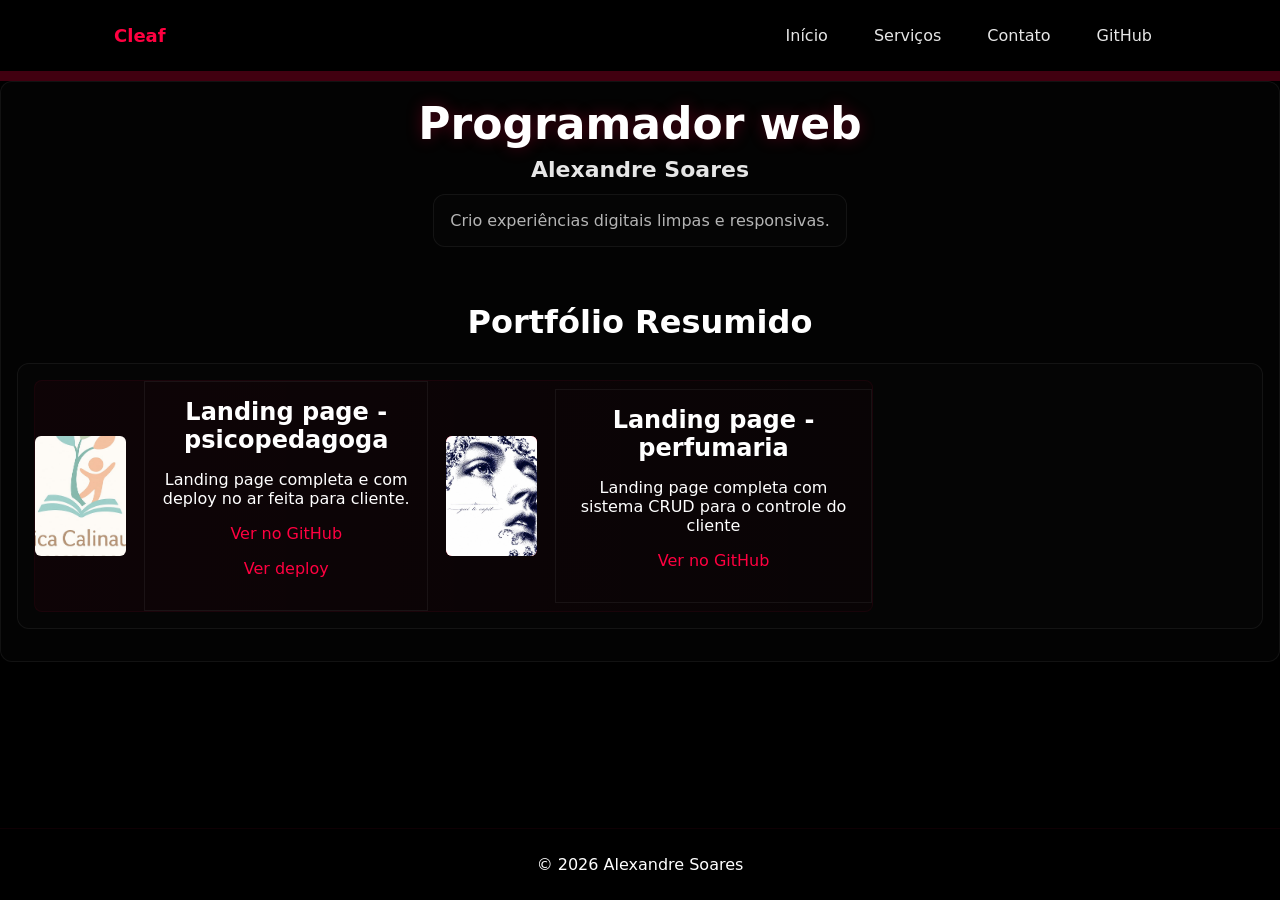
==== index.html @ 07bd18ca "adição do projeto da perfumaria fidelius na lista do portfolio" ====
<!doctype html>
<html lang="pt-BR">
<head>
  <meta charset="utf-8">
  <meta name="viewport" content="width=device-width, initial-scale=1">
  <title>Início — Alexandre Soares</title>
  <link rel="stylesheet" href="css/styles.css">
  <script>

    if (window.innerWidth < 640) {

        window.location.href = "menuMobile.html";

    }

  </script>
</head>
<body>
  <header class="site-header">
    <nav class="nav">
      <a href="https://github.com/cl3af" class="logo">Cleaf</a>
      <ul class="nav-list">
        <li><a href="index.html">Início</a></li>
        <li><a href="services.html">Serviços</a></li>
        <li><a href="contact.html">Contato</a></li>
        <li><a href="https://github.com/cl3af">GitHub</a></li>
      </ul>
    </nav>
  </header>

  <center>
  <main class="hero">
    <h1 class="hero-title">Programador web</h1>
    <h2 class="hero-sub">Alexandre Soares</h2>
    <p class="hero-lead">Crio experiências digitais limpas e responsivas.</p>
    <br>
    <h1>Portfólio Resumido</h1>
    <section class="projects">
      <article class="project">
        <div class="thumb"><img src="img/logo-projeto1.jpg"></div>
        <div class="project-content">
          <h2>Landing page - psicopedagoga</h2>
          <p>Landing page completa e com deploy no ar feita para cliente.</p>
          <p><a href="https://github.com/cl3af/JessicaMartins">Ver no GitHub</a></p>
          <p><a href="https://jessicamartins.netlify.app">Ver deploy</a></p>
        </div>

        <div class="thumb"><img src="img/logo-projeto2.jpg"></div>
        <div class="project-content">
          <h2>Landing page - perfumaria</h2>
          <p>Landing page completa com sistema CRUD para o controle do cliente</p>
          <p><a href="https://github.com/cl3af/perfumaria-Fidelius">Ver no GitHub</a></p>
        </div>
      </article>

    </section>

    
  </main>
  </center>
    <footer class="site-footer">
        <p>© <span id="year"></span> Alexandre Soares</p> 
    </footer>

  <script>
    document.getElementById('year').textContent = new Date().getFullYear();
  </script>
</body>
</html>
---- css/styles.css ----
:root{
  --bg:#000000;
  --neon:#ff0040;
  --text:#ffffff;
}
*{box-sizing:border-box}
html,body{height:100%}
body{
  margin:0;
  font-family:Inter,system-ui,-apple-system,Segoe UI,Roboto,"Helvetica Neue",Arial;
  background:var(--bg);
  color:var(--text);
  -webkit-font-smoothing:antialiased;
  -moz-osx-font-smoothing:grayscale;
}
a{color:var(--neon);text-decoration:none}
a:hover{text-decoration:underline}
.site-header{border-bottom:1px solid rgba(255, 0, 64, 0.253); border-width: 10px;}
.nav{display:flex;align-items:center;justify-content:space-between;padding:18px 24px;max-width:1100px;margin:0 auto}
.logo{font-weight:700;color:var(--neon);font-size:18px}
.nav-list{list-style:none;margin:0;padding:0;display:flex;gap:18px}
.nav-list a{color:var(--text);opacity:0.9}
.container{max-width:1100px;margin:48px auto;padding:0 20px}
.hero{min-height:60vh;display:flex;flex-direction:column;justify-content:center;align-items:center;text-align:center;padding:24px; flex:1; max-width: 1500px;} 
.hero-title{font-size:44px;margin:0;color:var(--text);text-shadow:0 0 16px rgba(255,0,64,0.28)}
.hero-sub{font-size:22px;margin:8px 0 0;color:rgba(255,255,255,0.9)}
.hero-lead{margin-top:12px;color:rgba(255,255,255,0.7)}
.site-footer{text-align:center;padding:24px 0;border-top:1px solid rgba(255,0,64,0.06);margin-top:48px; position: fixed;bottom: 0;left: 0;width: 100%;display:flex;justify-content: center;align-items: center;padding: 10px;} 
.projects{display:grid;grid-template-columns:1fr;gap:20px;justify-items:center}
.project{display:flex;gap:18px;align-items:center;padding:16px;border-radius:8px;max-width:900px;width:100%;margin:0;background:linear-gradient(90deg, rgba(255,0,64,0.04), rgba(255,0,64,0.02));border:1px solid rgba(255,0,64,0.06)}
.thumb{width:140px;height:100px;background:linear-gradient(135deg,var(--neon),#ff6b6b);display:flex;align-items:center;justify-content:center;border-radius:6px;font-weight:700;color:#000;overflow:hidden}
.thumb img{width:100%;height:165%;object-fit:cover;}
.project-content h2{margin:0 0 6px}
.services-list{list-style:none;padding:0;margin:0;display:grid;gap:12px}
.services-list li{padding:16px;border-radius:8px;background:rgba(255,0,64,0.02);border:1px solid rgba(255,0,64,0.05)}
.contact-list{list-style:none;padding:0;display:flex;flex-direction:column;gap:12px;margin:0}
.contact-list li{display:flex;align-items:center;gap:12px;padding:0}
.Whatsapp, .Gmail{width:50px;height:50px;margin-right:12px}
@media(min-width:800px){.projects{grid-template-columns:1fr 1fr}.thumb{width:180px;height:120px}}

main, .container, section, article, .project-content, .github-info, .services-list li, .hero, .hero-lead, .container > h1, .container > p {
  border: 1px solid rgba(255,255,255,0.06);
  border-radius: 12px;
  padding: 16px;
  background: rgba(255,255,255,0.01);
  margin-bottom: 16px;
}

.project{padding:0;background:linear-gradient(90deg, rgba(255,0,64,0.04), rgba(255,0,64,0.02));}
.project .project-content{padding:16px;background:transparent;border-radius:0;margin:0}

.nav-list a{
  display:inline-block;
  padding:8px 14px;
  border-radius:999px;
  background:transparent;
  transition:transform .18s ease, background .18s ease, box-shadow .18s ease;
}
.nav-list a:hover{
  transform:translateY(-3px);
  background:rgba(255, 0, 64, 0.24);
  box-shadow:0 8px 20px rgba(255,0,64,0.06);
}

@media (max-width:640px){
  .nav{padding:12px; align-items: center; justify-content:center}
  .nav-list{gap:8px;flex-wrap:wrap}
  .nav a{
    display:inline-block;
    padding:8px 14px;
    border-radius:999px;
    background:rgba(255, 0, 64, 0.24);
    box-shadow:0 8px 20px rgba(255,0,64,0.06);
  }

  .hero {
    padding:12px; 
    min-height:40vh;
  }
  .container a {
    display: inline-block;
    min-width: 150px;

    padding: 10px 14px;
    border-radius: 999px;
    background: rgba(255, 0, 64, 0.24);
    box-shadow: 0 8px 20px rgba(255,0,64,0.06);

    text-align: center;
}
  .site-header{border-bottom:1px solid rgba(255, 0, 64, 0.253); border-width: 10px; justify-content:center; align-items:center;} 
  .site-footer{position: fixed;bottom: 0;left: 0;width: 100%;display:flex;justify-content: center;align-items: center;padding: 10px;}
  main, .container, section, article, .project-content, .github-info, .services-list li {
    padding:12px;
    border-radius:10px;
  }
}

@view-transition{
  navigation: auto
}

@keyframes saindo{
  to{
    transform:translatex(-100%); 
  }
}

@keyframes entrando{
  from{
    transform:translatex(100%);
  }
}

::view-transition-group(root){
  animation-duration: 1s; 
}

::view-transition-old(root){
  animation-name: saindo;
}

::view-transition-new(root){
  animation-name: entrando;
}
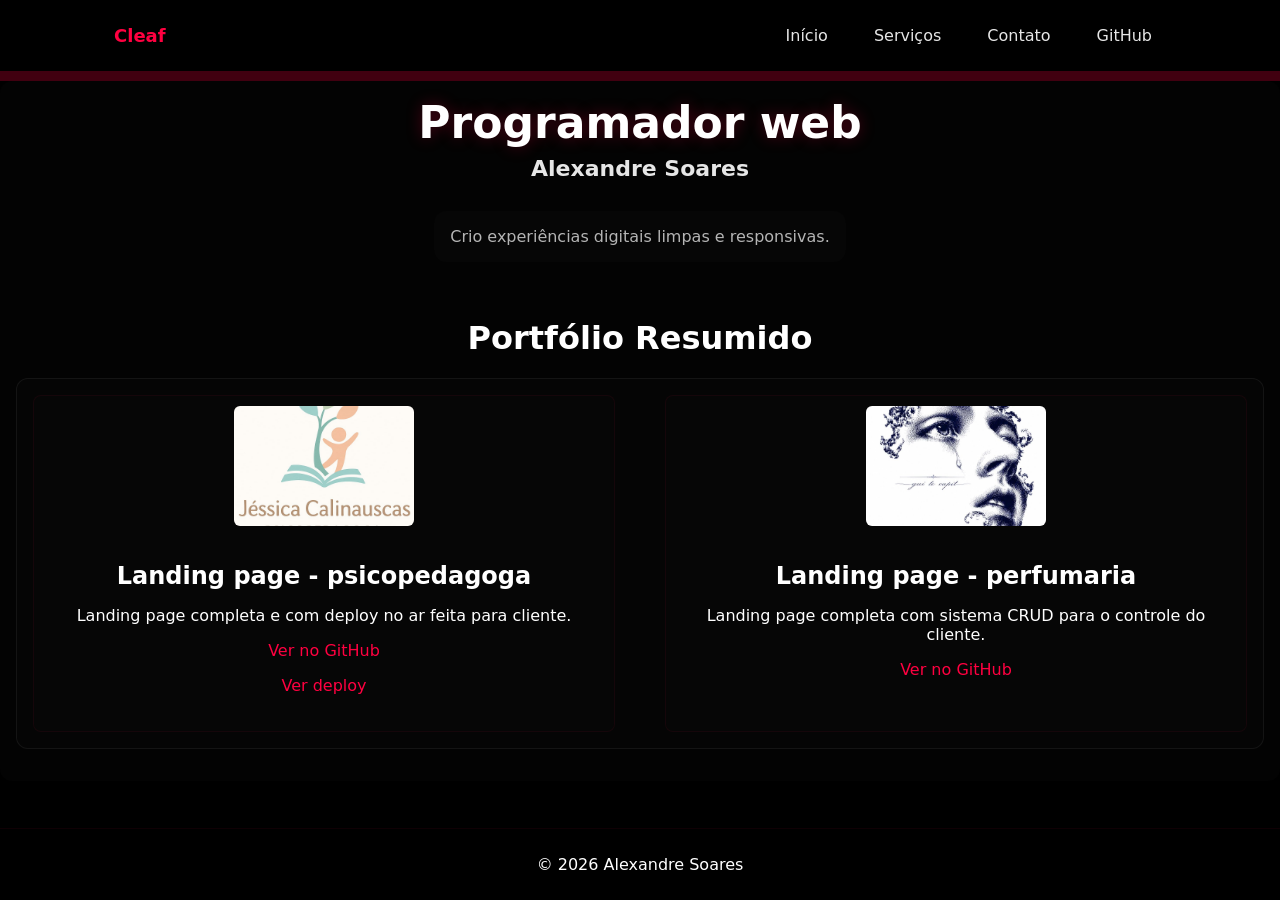
==== commit 26d2991d: "Reestruturação do estilo através do CSS" ====
--- a/index.html
+++ b/index.html
@@ -44,14 +44,18 @@
           <p><a href="https://github.com/cl3af/JessicaMartins">Ver no GitHub</a></p>
           <p><a href="https://jessicamartins.netlify.app">Ver deploy</a></p>
         </div>
+      </article>
 
-        <div class="thumb"><img src="img/logo-projeto2.jpg"></div>
-        <div class="project-content">
-          <h2>Landing page - perfumaria</h2>
-          <p>Landing page completa com sistema CRUD para o controle do cliente</p>
-          <p><a href="https://github.com/cl3af/perfumaria-Fidelius">Ver no GitHub</a></p>
-        </div>
-      </article>
+      <article class="project">
+    <div class="thumb">
+      <img src="img/logo-projeto2.jpg" alt="Logo do projeto - Perfumaria">
+    </div>
+    <div class="project-content">
+      <h2>Landing page - perfumaria</h2>
+      <p>Landing page completa com sistema CRUD para o controle do cliente.</p>
+      <p><a href="https://github.com/cl3af/perfumaria-Fidelius">Ver no GitHub</a></p>
+    </div>
+  </article>
 
     </section>
 
--- a/css/styles.css
+++ b/css/styles.css
@@ -1,125 +1,391 @@
-:root{
-  --bg:#000000;
-  --neon:#ff0040;
-  --text:#ffffff;
-}
-*{box-sizing:border-box}
-html,body{height:100%}
-body{
-  margin:0;
-  font-family:Inter,system-ui,-apple-system,Segoe UI,Roboto,"Helvetica Neue",Arial;
-  background:var(--bg);
-  color:var(--text);
-  -webkit-font-smoothing:antialiased;
-  -moz-osx-font-smoothing:grayscale;
-}
-a{color:var(--neon);text-decoration:none}
-a:hover{text-decoration:underline}
-.site-header{border-bottom:1px solid rgba(255, 0, 64, 0.253); border-width: 10px;}
-.nav{display:flex;align-items:center;justify-content:space-between;padding:18px 24px;max-width:1100px;margin:0 auto}
-.logo{font-weight:700;color:var(--neon);font-size:18px}
-.nav-list{list-style:none;margin:0;padding:0;display:flex;gap:18px}
-.nav-list a{color:var(--text);opacity:0.9}
-.container{max-width:1100px;margin:48px auto;padding:0 20px}
-.hero{min-height:60vh;display:flex;flex-direction:column;justify-content:center;align-items:center;text-align:center;padding:24px; flex:1; max-width: 1500px;} 
-.hero-title{font-size:44px;margin:0;color:var(--text);text-shadow:0 0 16px rgba(255,0,64,0.28)}
-.hero-sub{font-size:22px;margin:8px 0 0;color:rgba(255,255,255,0.9)}
-.hero-lead{margin-top:12px;color:rgba(255,255,255,0.7)}
-.site-footer{text-align:center;padding:24px 0;border-top:1px solid rgba(255,0,64,0.06);margin-top:48px; position: fixed;bottom: 0;left: 0;width: 100%;display:flex;justify-content: center;align-items: center;padding: 10px;} 
-.projects{display:grid;grid-template-columns:1fr;gap:20px;justify-items:center}
-.project{display:flex;gap:18px;align-items:center;padding:16px;border-radius:8px;max-width:900px;width:100%;margin:0;background:linear-gradient(90deg, rgba(255,0,64,0.04), rgba(255,0,64,0.02));border:1px solid rgba(255,0,64,0.06)}
-.thumb{width:140px;height:100px;background:linear-gradient(135deg,var(--neon),#ff6b6b);display:flex;align-items:center;justify-content:center;border-radius:6px;font-weight:700;color:#000;overflow:hidden}
-.thumb img{width:100%;height:165%;object-fit:cover;}
-.project-content h2{margin:0 0 6px}
-.services-list{list-style:none;padding:0;margin:0;display:grid;gap:12px}
-.services-list li{padding:16px;border-radius:8px;background:rgba(255,0,64,0.02);border:1px solid rgba(255,0,64,0.05)}
-.contact-list{list-style:none;padding:0;display:flex;flex-direction:column;gap:12px;margin:0}
-.contact-list li{display:flex;align-items:center;gap:12px;padding:0}
-.Whatsapp, .Gmail{width:50px;height:50px;margin-right:12px}
-@media(min-width:800px){.projects{grid-template-columns:1fr 1fr}.thumb{width:180px;height:120px}}
-
-main, .container, section, article, .project-content, .github-info, .services-list li, .hero, .hero-lead, .container > h1, .container > p {
-  border: 1px solid rgba(255,255,255,0.06);
+:root {
+  --bg: #000000;
+  --neon: #ff0040;
+  --text: #ffffff;
+}
+
+/*RESET*/
+
+* {
+  box-sizing: border-box;
+}
+
+html,
+body {
+  height: 100%;
+}
+
+body {
+  margin: 0;
+  font-family: Inter, system-ui, -apple-system, Segoe UI, Roboto, "Helvetica Neue", Arial;
+  background: var(--bg);
+  color: var(--text);
+  -webkit-font-smoothing: antialiased;
+  -moz-osx-font-smoothing: grayscale;
+}
+
+/*LINKS */
+
+a {
+  color: var(--neon);
+  text-decoration: none;
+}
+
+a:hover {
+  text-decoration: underline;
+}
+
+/* HEADER / NAVEGAÇÃO */
+
+.site-header {
+  border-bottom: 10px solid rgba(255, 0, 64, 0.253);
+}
+
+.nav {
+  display: flex;
+  justify-content: space-between;
+  align-items: center;
+
+  max-width: 1100px;
+  margin: 0 auto;
+  padding: 18px 24px;
+}
+
+.logo {
+  font-size: 18px;
+  font-weight: 700;
+  color: var(--neon);
+}
+
+.nav-list {
+  display: flex;
+  gap: 18px;
+
+  list-style: none;
+  margin: 0;
+  padding: 0;
+}
+
+.nav-list a {
+  display: inline-block;
+  padding: 8px 14px;
+
+  color: var(--text);
+  opacity: .9;
+
+  border-radius: 999px;
+  transition: .18s ease;
+}
+
+.nav-list a:hover {
+  transform: translateY(-3px);
+  background: rgba(255, 0, 64, .24);
+  box-shadow: 0 8px 20px rgba(255, 0, 64, .06);
+}
+
+/*HERO */
+
+.hero {
+  display: flex;
+  flex-direction: column;
+  justify-content: center;
+  align-items: center;
+
+  min-height: 60vh;
+  max-width: 1500px;
+  padding: 24px;
+
+  text-align: center;
+  flex: 1;
+}
+
+.hero-title {
+  margin: 0;
+  font-size: 44px;
+  color: var(--text);
+
+  text-shadow: 0 0 16px rgba(255, 0, 64, .28);
+}
+
+.hero-sub {
+  margin-top: 8px;
+  font-size: 22px;
+  color: rgba(255,255,255,.9);
+}
+
+.hero-lead {
+  margin-top: 12px;
+  color: rgba(255,255,255,.7);
+}
+
+/*CONTAINER*/
+
+.container {
+  max-width: 1100px;
+  margin: 0px auto;
+  padding: 0 20px;
+}
+
+/*CARDS*/
+
+main,
+.container,
+section,
+article,
+.project-content,
+.github-info,
+.services-list li,
+.hero,
+.hero-lead,
+.container > h1,
+.container > p {
+  margin-bottom: 16px;
+  padding: 16px;
+
+  border: 0px solid rgba(255,255,255,.06);
   border-radius: 12px;
+
+  background: rgba(255,255,255,.01);
+}
+
+/*PROJETOS */
+
+.projects {
+  display: grid;
+  grid-template-columns: 1fr;
+  justify-items: center;
+  gap: 50px;
+  border: 1px solid rgba(255,255,255,.06);
+}
+
+.project {
+  display: flex;
+  flex-direction: column;
+  align-items: center;
+  gap: 16px;
+
+  width: 100%;
+  max-width: 900px;
+
+  margin: 0;
+  padding: 10px;
+
+  border: 1px solid rgba(255,0,64,.06);
+  border-radius: 8px;
+
+  background: rgba(24, 24, 24, 0.089);
+}
+
+.project-content {
+  margin: 0;
+  padding: 10px;
+
+  background: transparent;
+  border-radius: 0;
+}
+
+.project-content h2 {
+  margin: 10px 0;
+}
+
+.thumb {
+  display: flex;
+  justify-content: center;
+  align-items: center;
+
+  width: 140px;
+  height: 100px;
+
+  overflow: hidden;
+
+  color: #000;
+  font-weight: 700;
+
+  border-radius: 6px;
+
+  background: linear-gradient(135deg, var(--neon), #ff6b6b);
+}
+
+.thumb img {
+  width: 100%;
+  height: 165%;
+  object-fit: cover;
+}
+
+/*SERVIÇOS */
+
+.services-list {
+  display: grid;
+  gap: 12px;
+
+  list-style: none;
+  margin: 0;
+  padding: 0;
+  border: 1px solid rgba(255, 0, 64, 0.384);
+}
+
+.services-list li {
   padding: 16px;
-  background: rgba(255,255,255,0.01);
-  margin-bottom: 16px;
-}
-
-.project{padding:0;background:linear-gradient(90deg, rgba(255,0,64,0.04), rgba(255,0,64,0.02));}
-.project .project-content{padding:16px;background:transparent;border-radius:0;margin:0}
-
-.nav-list a{
-  display:inline-block;
-  padding:8px 14px;
-  border-radius:999px;
-  background:transparent;
-  transition:transform .18s ease, background .18s ease, box-shadow .18s ease;
-}
-.nav-list a:hover{
-  transform:translateY(-3px);
-  background:rgba(255, 0, 64, 0.24);
-  box-shadow:0 8px 20px rgba(255,0,64,0.06);
-}
-
-@media (max-width:640px){
-  .nav{padding:12px; align-items: center; justify-content:center}
-  .nav-list{gap:8px;flex-wrap:wrap}
-  .nav a{
-    display:inline-block;
-    padding:8px 14px;
-    border-radius:999px;
-    background:rgba(255, 0, 64, 0.24);
-    box-shadow:0 8px 20px rgba(255,0,64,0.06);
+
+  border: 1px solid rgba(255,0,64,.05);
+  border-radius: 8px;
+
+  background: rgba(255,0,64,.02);
+}
+
+/* ===========================
+   CONTATO
+=========================== */
+
+.contact-list {
+  display: flex;
+  flex-direction: column;
+  gap: 12px;
+
+  list-style: none;
+  margin: 0;
+  padding: 0;
+  border: 1px solid rgba(255, 0, 64, 0.384);
+}
+
+.contact-list li {
+  display: flex;
+  align-items: center;
+  gap: 12px;
+}
+
+.Whatsapp,
+.Gmail {
+  width: 50px;
+  height: 50px;
+  margin-right: 12px;
+}
+
+/* ===========================
+   FOOTER
+=========================== */
+
+.site-footer {
+  position: fixed;
+  bottom: 0;
+  left: 0;
+
+  display: flex;
+  justify-content: center;
+  align-items: center;
+
+  width: 100%;
+  padding: 10px;
+
+  text-align: center;
+
+  border-top: 1px solid rgba(255,0,64,.06);
+}
+
+/* ===========================
+   DESKTOP
+=========================== */
+
+@media (min-width: 800px) {
+
+  .projects {
+    grid-template-columns: 1fr 1fr;
+  }
+
+  .thumb {
+    width: 180px;
+    height: 120px;
+  }
+
+}
+
+/*MOBILE*/
+
+@media (max-width: 640px) {
+
+  .nav {
+    justify-content: center;
+    align-items: center;
+    padding: 12px;
+  }
+
+  .nav-list {
+    gap: 8px;
+    flex-wrap: wrap;
+  }
+
+  .nav a {
+    display: inline-block;
+    padding: 8px 14px;
+
+    border-radius: 999px;
+
+    background: rgba(255,0,64,.24);
+    box-shadow: 0 8px 20px rgba(255,0,64,.06);
   }
 
   .hero {
-    padding:12px; 
-    min-height:40vh;
-  }
+    min-height: 10vh;
+    padding: 0px;
+  }
+
   .container a {
     display: inline-block;
+
     min-width: 150px;
-
     padding: 10px 14px;
+
+    text-align: center;
+
     border-radius: 999px;
-    background: rgba(255, 0, 64, 0.24);
-    box-shadow: 0 8px 20px rgba(255,0,64,0.06);
-
-    text-align: center;
-}
-  .site-header{border-bottom:1px solid rgba(255, 0, 64, 0.253); border-width: 10px; justify-content:center; align-items:center;} 
-  .site-footer{position: fixed;bottom: 0;left: 0;width: 100%;display:flex;justify-content: center;align-items: center;padding: 10px;}
-  main, .container, section, article, .project-content, .github-info, .services-list li {
-    padding:12px;
-    border-radius:10px;
-  }
-}
-
-@view-transition{
-  navigation: auto
-}
-
-@keyframes saindo{
-  to{
-    transform:translatex(-100%); 
-  }
-}
-
-@keyframes entrando{
-  from{
-    transform:translatex(100%);
-  }
-}
-
-::view-transition-group(root){
-  animation-duration: 1s; 
-}
-
-::view-transition-old(root){
+
+    background: rgba(255,0,0,.24);
+    box-shadow: 0 8px 20px rgba(255,0,64,.06);
+  }
+
+  .site-header {
+    border-bottom: 10px solid rgba(255,0,64,.253);
+  }
+
+  main,
+  .container,
+  section,
+  article,
+  .project-content,
+  .github-info,
+  .services-list li {
+    padding: 12px;
+    border-radius: 10px;
+  }
+
+}
+
+/*VIEW TRANSITIONS*/
+
+@view-transition {
+  navigation: auto;
+}
+
+@keyframes saindo {
+  to {
+    transform: translateX(-100%);
+  }
+}
+
+@keyframes entrando {
+  from {
+    transform: translateX(100%);
+  }
+}
+
+::view-transition-group(root) {
+  animation-duration: 1s;
+}
+
+::view-transition-old(root) {
   animation-name: saindo;
 }
 
-::view-transition-new(root){
+::view-transition-new(root) {
   animation-name: entrando;
-}
+}
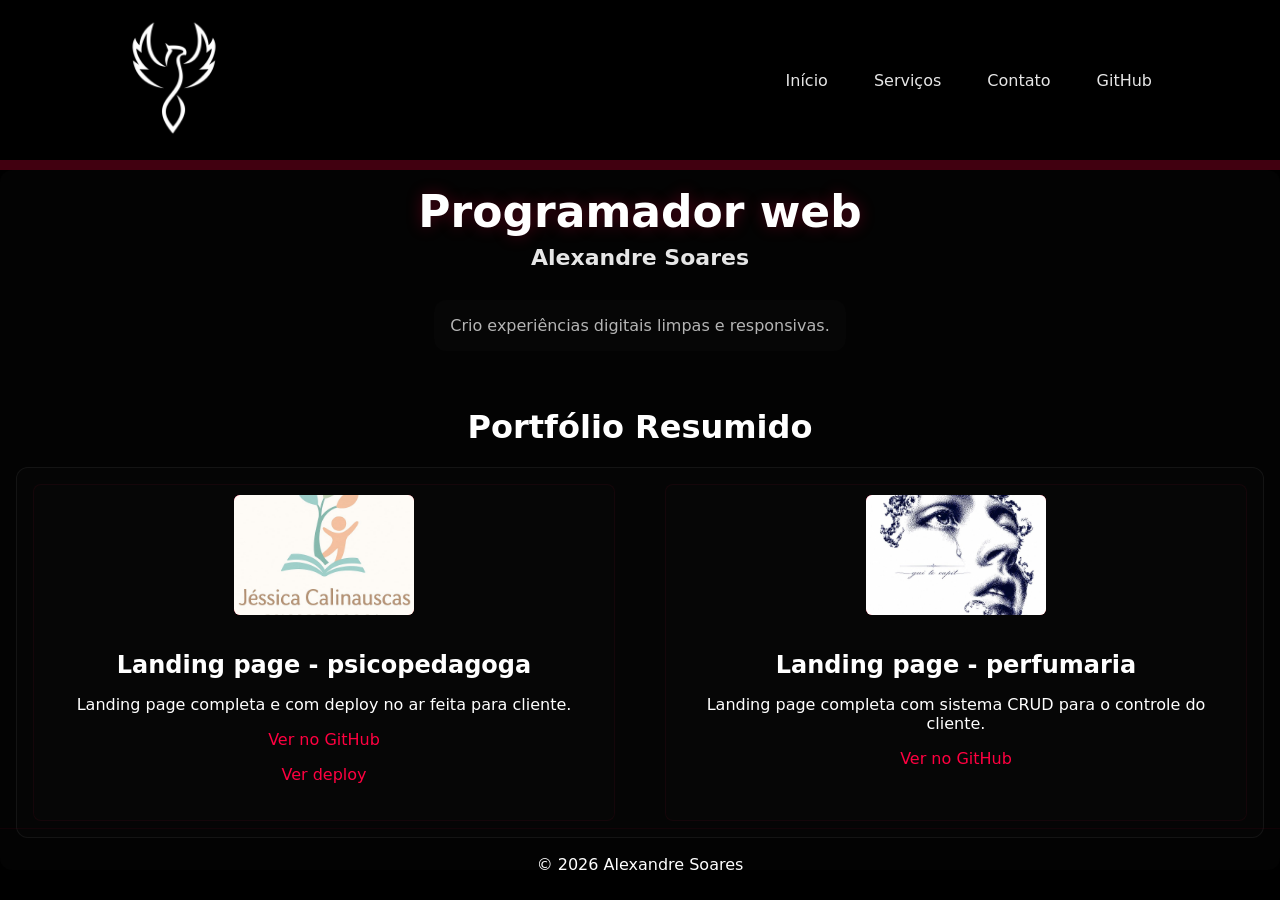
==== commit 11416b86: "Adição da logo no site" ====
--- a/index.html
+++ b/index.html
@@ -18,7 +18,7 @@
 <body>
   <header class="site-header">
     <nav class="nav">
-      <a href="https://github.com/cl3af" class="logo">Cleaf</a>
+      <a href="index.html" class ="logo"><img src="img/logoVirtusForge.png" alt="Logo"></a>
       <ul class="nav-list">
         <li><a href="index.html">Início</a></li>
         <li><a href="services.html">Serviços</a></li>
--- a/css/styles.css
+++ b/css/styles.css
@@ -37,6 +37,11 @@
 
 /* HEADER / NAVEGAÇÃO */
 
+.logo img {
+  width: 120px; 
+  height: 120px;
+}
+
 .site-header {
   border-bottom: 10px solid rgba(255, 0, 64, 0.253);
 }
@@ -51,12 +56,6 @@
   padding: 18px 24px;
 }
 
-.logo {
-  font-size: 18px;
-  font-weight: 700;
-  color: var(--neon);
-}
-
 .nav-list {
   display: flex;
   gap: 18px;
@@ -73,6 +72,7 @@
   color: var(--text);
   opacity: .9;
 
+  border: 0px; 
   border-radius: 999px;
   transition: .18s ease;
 }
@@ -231,11 +231,14 @@
   border-radius: 8px;
 
   background: rgba(255,0,64,.02);
-}
-
-/* ===========================
-   CONTATO
-=========================== */
+
+}
+
+.services-list li del{
+  color: rgba(255,0,64,.4); 
+}
+
+/*CONTATO*/
 
 .contact-list {
   display: flex;
@@ -261,9 +264,7 @@
   margin-right: 12px;
 }
 
-/* ===========================
-   FOOTER
-=========================== */
+/*FOOTER*/
 
 .site-footer {
   position: fixed;
@@ -282,9 +283,7 @@
   border-top: 1px solid rgba(255,0,64,.06);
 }
 
-/* ===========================
-   DESKTOP
-=========================== */
+/*DESKTOP */
 
 @media (min-width: 800px) {
 
@@ -302,6 +301,11 @@
 /*MOBILE*/
 
 @media (max-width: 640px) {
+
+  .logo {
+  width: 150px; 
+  height: 150px;
+}
 
   .nav {
     justify-content: center;
@@ -341,6 +345,11 @@
 
     background: rgba(255,0,0,.24);
     box-shadow: 0 8px 20px rgba(255,0,64,.06);
+  }
+
+    .container {
+    margin-top: 0px auto; 
+    background: rgba(0, 0, 0, 0.24);
   }
 
   .site-header {
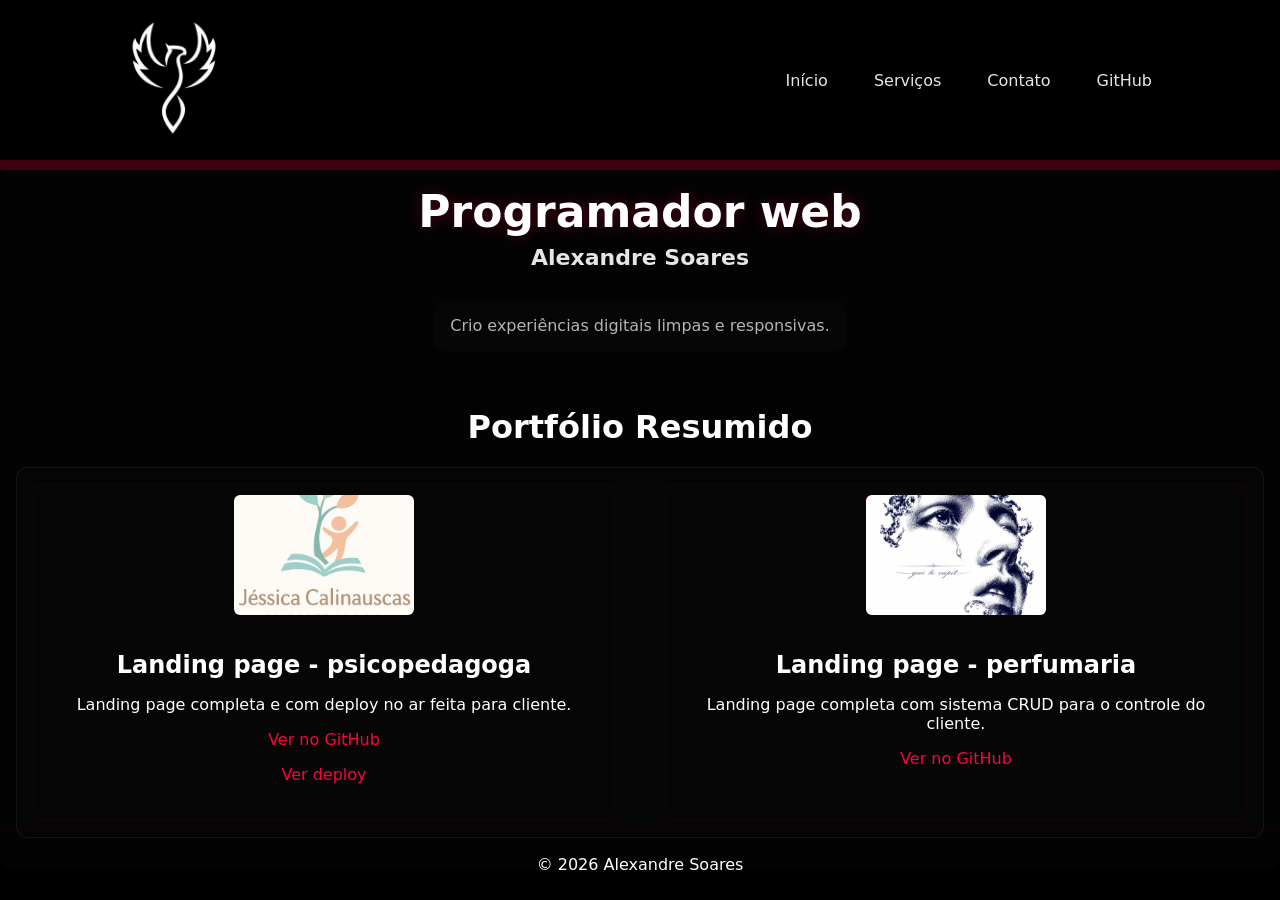
==== commit 74dedfc4: "Mudanças nos títulos das páginas" ====
--- a/index.html
+++ b/index.html
@@ -3,7 +3,7 @@
 <head>
   <meta charset="utf-8">
   <meta name="viewport" content="width=device-width, initial-scale=1">
-  <title>Início — Alexandre Soares</title>
+  <title>Programador Web</title>
   <link rel="stylesheet" href="css/styles.css">
   <script>
 
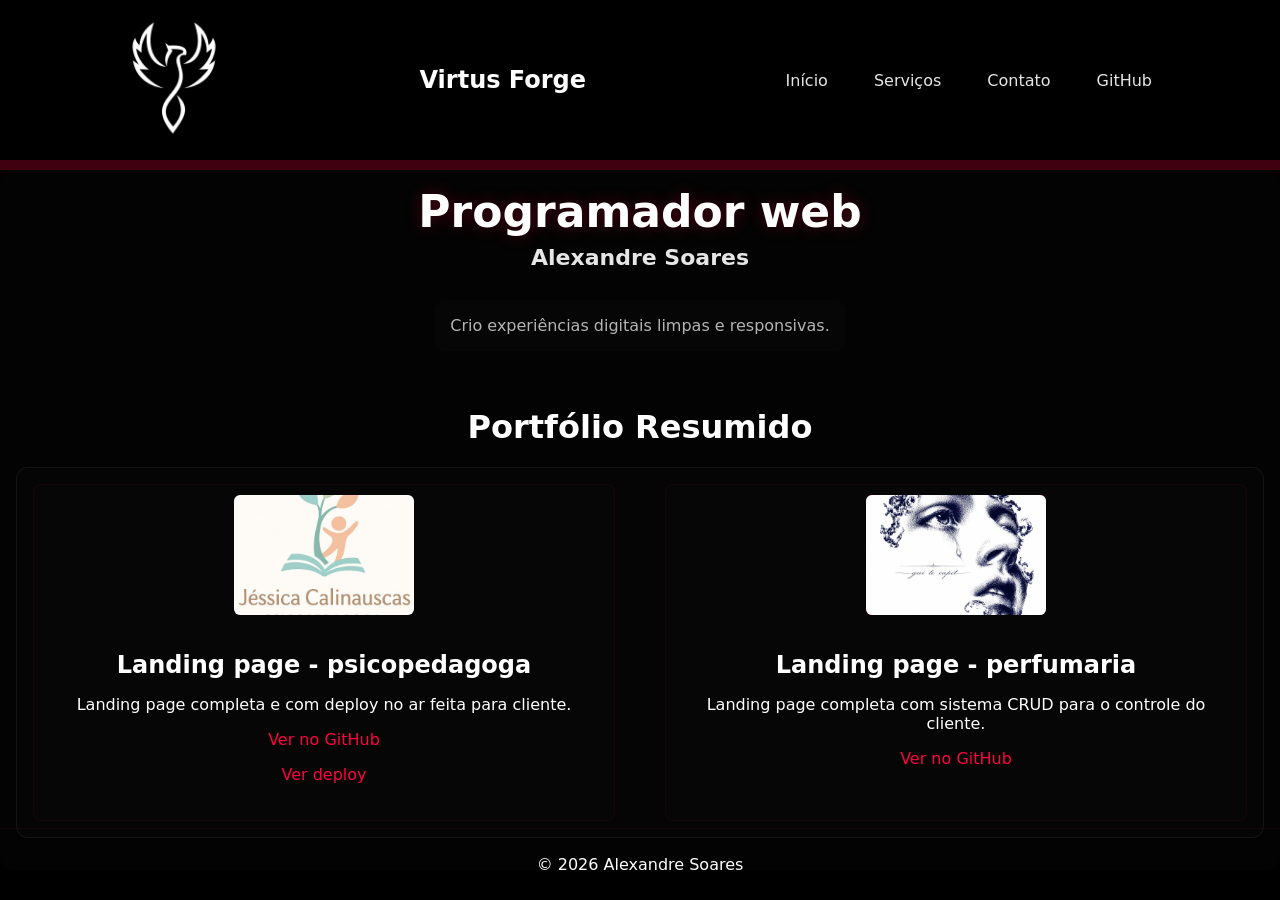
==== commit 9baeb45c: "Adição do instagram da marca Virtus Forge e do título da marca no header" ====
--- a/index.html
+++ b/index.html
@@ -19,6 +19,7 @@
   <header class="site-header">
     <nav class="nav">
       <a href="index.html" class ="logo"><img src="img/logoVirtusForge.png" alt="Logo"></a>
+      <h1>Virtus Forge</h1>
       <ul class="nav-list">
         <li><a href="index.html">Início</a></li>
         <li><a href="services.html">Serviços</a></li>
--- a/css/styles.css
+++ b/css/styles.css
@@ -257,13 +257,31 @@
   gap: 12px;
 }
 
-.Whatsapp,
+.contact-list li a{
+  color: var(--text); 
+}
+
+.Whatsapp{
+  width: 65px;
+  height: 65px;
+  margin-right: 3px;
+  margin-left: 12px; 
+}
+
 .Gmail {
-  width: 50px;
-  height: 50px;
+  width: 55px;
+  height: 45px;
   margin-right: 12px;
-}
-
+  margin-left: 18px; 
+}
+
+.Instagram {
+  width: 65px;
+  height: 65px;
+  margin-right: 7px;
+  margin-left: 13px; 
+  margin-bottom: 12px;
+}
 /*FOOTER*/
 
 .site-footer {
@@ -302,12 +320,128 @@
 
 @media (max-width: 640px) {
 
+  .mobile-nav{
+    display:flex;
+    flex-direction:column;
+    align-items:center;
+    justify-content:center;
+
+    width:100%;
+    gap:20px;
+}
+
+.logo {
+    width: 150px;
+    height: auto;
+}
+
+.menu-btn{
+
+    display:flex;
+
+    flex-direction:column;
+    justify-content:center;
+    align-items:center;
+
+    width:50px;
+    height:50px;
+
+    cursor:pointer;
+
+    border:none;
+    background:none;
+
+}
+
+.menu-btn span{
+
+    width:28px;
+    height:3px;
+
+    margin:3px 0;
+
+    border-radius:999px;
+
+    background:white;
+
+    transition:.35s;
+
+}
+
+.menu-btn.active span:nth-child(1){
+
+    transform:
+        rotate(45deg)
+        translate(6px,6px);
+
+}
+
+.menu-btn.active span:nth-child(2){
+
+    opacity:0;
+
+}
+
+.menu-btn.active span:nth-child(3){
+
+    transform:
+        rotate(-45deg)
+        translate(6px,-6px);
+
+}
+
+.mobile-menu{
+    display:flex;
+    flex-direction:column;
+    align-items:center;
+
+    width:100%;
+
+    gap:12px;
+
+    list-style:none;
+    padding:0;
+    margin:0;
+
+    max-height:0;
+    overflow:hidden;
+    opacity:0;
+
+    transition:
+        max-height .4s ease,
+        opacity .3s ease;
+}
+
+.mobile-menu a{
+
+   display: inline-block;
+
+    min-width: 150px;
+    padding: 10px 14px;
+
+    text-align: center;
+
+    border-radius: 999px;
+
+    background: rgba(255,0,0,.24);
+    box-shadow: 0 8px 20px rgba(255,0,64,.06);
+}
+
+.mobile-menu.active{
+
+    max-height:400px;
+
+    opacity:1;
+
+}
+
   .logo {
   width: 150px; 
   height: 150px;
 }
 
   .nav {
+    display: flex; 
     justify-content: center;
     align-items: center;
     padding: 12px;
@@ -318,7 +452,7 @@
     flex-wrap: wrap;
   }
 
-  .nav a {
+  .nav-list a {
     display: inline-block;
     padding: 8px 14px;
 
@@ -348,7 +482,7 @@
   }
 
     .container {
-    margin-top: 0px auto; 
+    margin-top: 0 auto; 
     background: rgba(0, 0, 0, 0.24);
   }
 
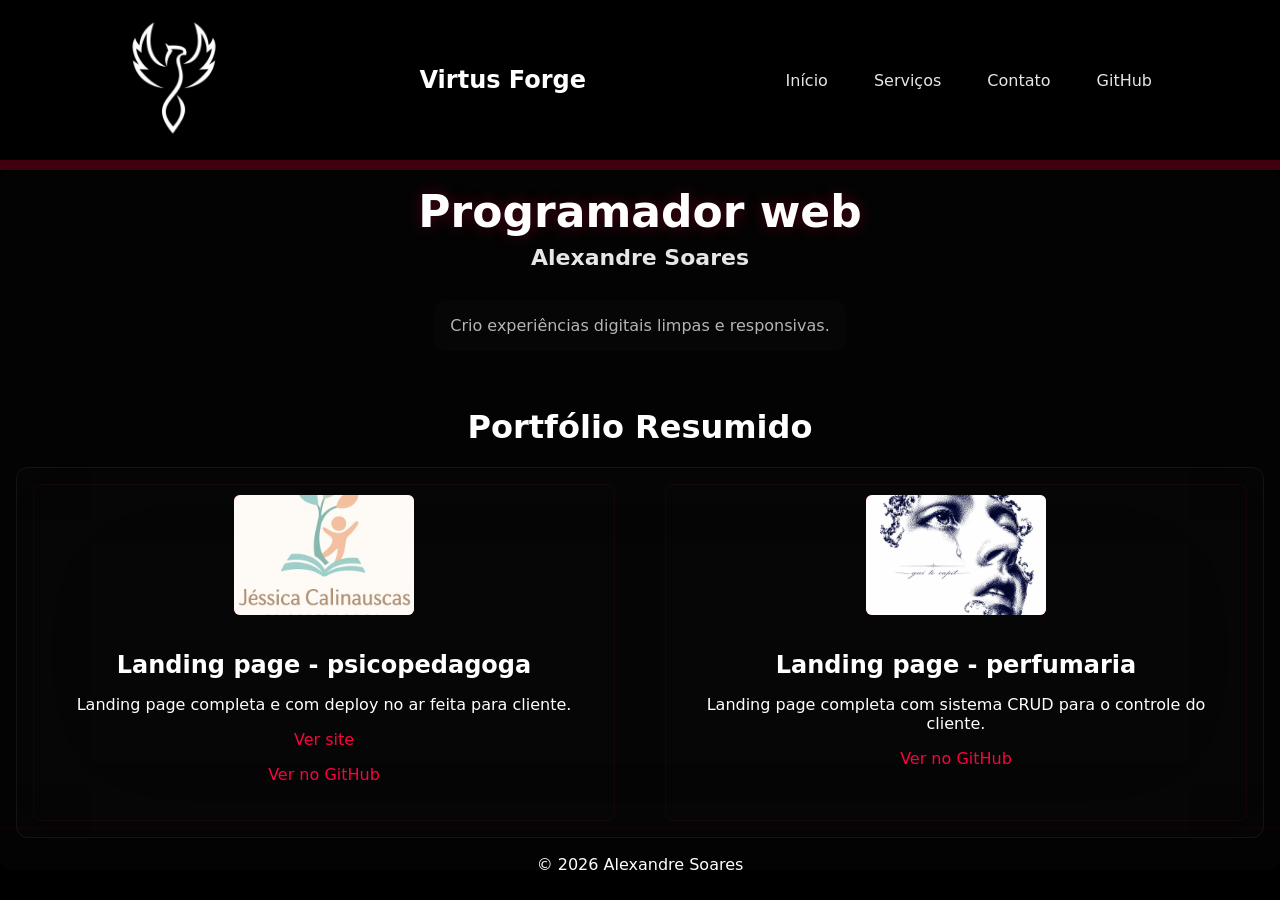
==== commit 09ce4731: "Adição de uma luz que segue o mouse ao entrar na sessão do portfolio." ====
--- a/index.html
+++ b/index.html
@@ -29,7 +29,6 @@
     </nav>
   </header>
 
-  <center>
   <main class="hero">
     <h1 class="hero-title">Programador web</h1>
     <h2 class="hero-sub">Alexandre Soares</h2>
@@ -37,13 +36,14 @@
     <br>
     <h1>Portfólio Resumido</h1>
     <section class="projects">
+      <div class="luz"></div>
       <article class="project">
         <div class="thumb"><img src="img/logo-projeto1.jpg"></div>
         <div class="project-content">
           <h2>Landing page - psicopedagoga</h2>
           <p>Landing page completa e com deploy no ar feita para cliente.</p>
+          <p><a href="https://jessicamartins.netlify.app">Ver site</a></p>
           <p><a href="https://github.com/cl3af/JessicaMartins">Ver no GitHub</a></p>
-          <p><a href="https://jessicamartins.netlify.app">Ver deploy</a></p>
         </div>
       </article>
 
@@ -57,12 +57,10 @@
       <p><a href="https://github.com/cl3af/perfumaria-Fidelius">Ver no GitHub</a></p>
     </div>
   </article>
-
     </section>
 
     
   </main>
-  </center>
     <footer class="site-footer">
         <p>© <span id="year"></span> Alexandre Soares</p> 
     </footer>
@@ -70,5 +68,29 @@
   <script>
     document.getElementById('year').textContent = new Date().getFullYear();
   </script>
+
+  
+    <script>
+    document.getElementById('year').textContent = new Date().getFullYear();
+
+    const luz = document.querySelector(".luz"); 
+    const projects = document.querySelector(".projects");
+
+    projects.addEventListener("mousemove", (e) => {
+      const posiProjects = projects.getBoundingClientRect();
+
+      const x = e.clientX - posiProjects.left;
+      const y = e.clientY - posiProjects.top;  
+
+
+      luz.style.opacity = 1; 
+      luz.style.left = `${x-100}px`;
+      luz.style.top = `${y-100}px`;
+    }); 
+
+    projects.addEventListener("mouseleave", () => {
+    luz.style.opacity = "0";
+});
+  </script>
 </body>
 </html>
--- a/css/styles.css
+++ b/css/styles.css
@@ -29,6 +29,7 @@
 a {
   color: var(--neon);
   text-decoration: none;
+  position: relative; 
 }
 
 a:hover {
@@ -44,6 +45,7 @@
 
 .site-header {
   border-bottom: 10px solid rgba(255, 0, 64, 0.253);
+  position: relative; 
 }
 
 .nav {
@@ -54,6 +56,7 @@
   max-width: 1100px;
   margin: 0 auto;
   padding: 18px 24px;
+  position: relative; 
 }
 
 .nav-list {
@@ -75,12 +78,14 @@
   border: 0px; 
   border-radius: 999px;
   transition: .18s ease;
+  position: relative; 
 }
 
 .nav-list a:hover {
   transform: translateY(-3px);
   background: rgba(255, 0, 64, .24);
   box-shadow: 0 8px 20px rgba(255, 0, 64, .06);
+  position: relative; 
 }
 
 /*HERO */
@@ -97,6 +102,8 @@
 
   text-align: center;
   flex: 1;
+
+  margin: 0 auto; 
 }
 
 .hero-title {
@@ -150,12 +157,32 @@
 
 /*PROJETOS */
 
+.luz {
+  opacity: 0;
+  transition: opacity 0.5s ease; 
+
+  width: 200px; 
+  height: 200px; 
+  border-radius: 50%;
+  
+  background: radial-gradient(circle, rgba(255,0,64,0.4) 0%, rgba(255,0,64,0) 75%); 
+
+  position: absolute; 
+  pointer-events: none;
+
+
+}
+
 .projects {
   display: grid;
   grid-template-columns: 1fr;
   justify-items: center;
   gap: 50px;
   border: 1px solid rgba(255,255,255,.06);
+  position: relative; 
+  overflow: hidden; 
+
+  backdrop-filter: blur(80px);
 }
 
 .project {
@@ -174,14 +201,18 @@
   border-radius: 8px;
 
   background: rgba(24, 24, 24, 0.089);
+  overflow: hidden; 
 }
 
 .project-content {
   margin: 0;
   padding: 10px;
+  width: 100%;
 
   background: transparent;
   border-radius: 0;
+  position: relative; 
+  overflow: hidden; 
 }
 
 .project-content h2 {
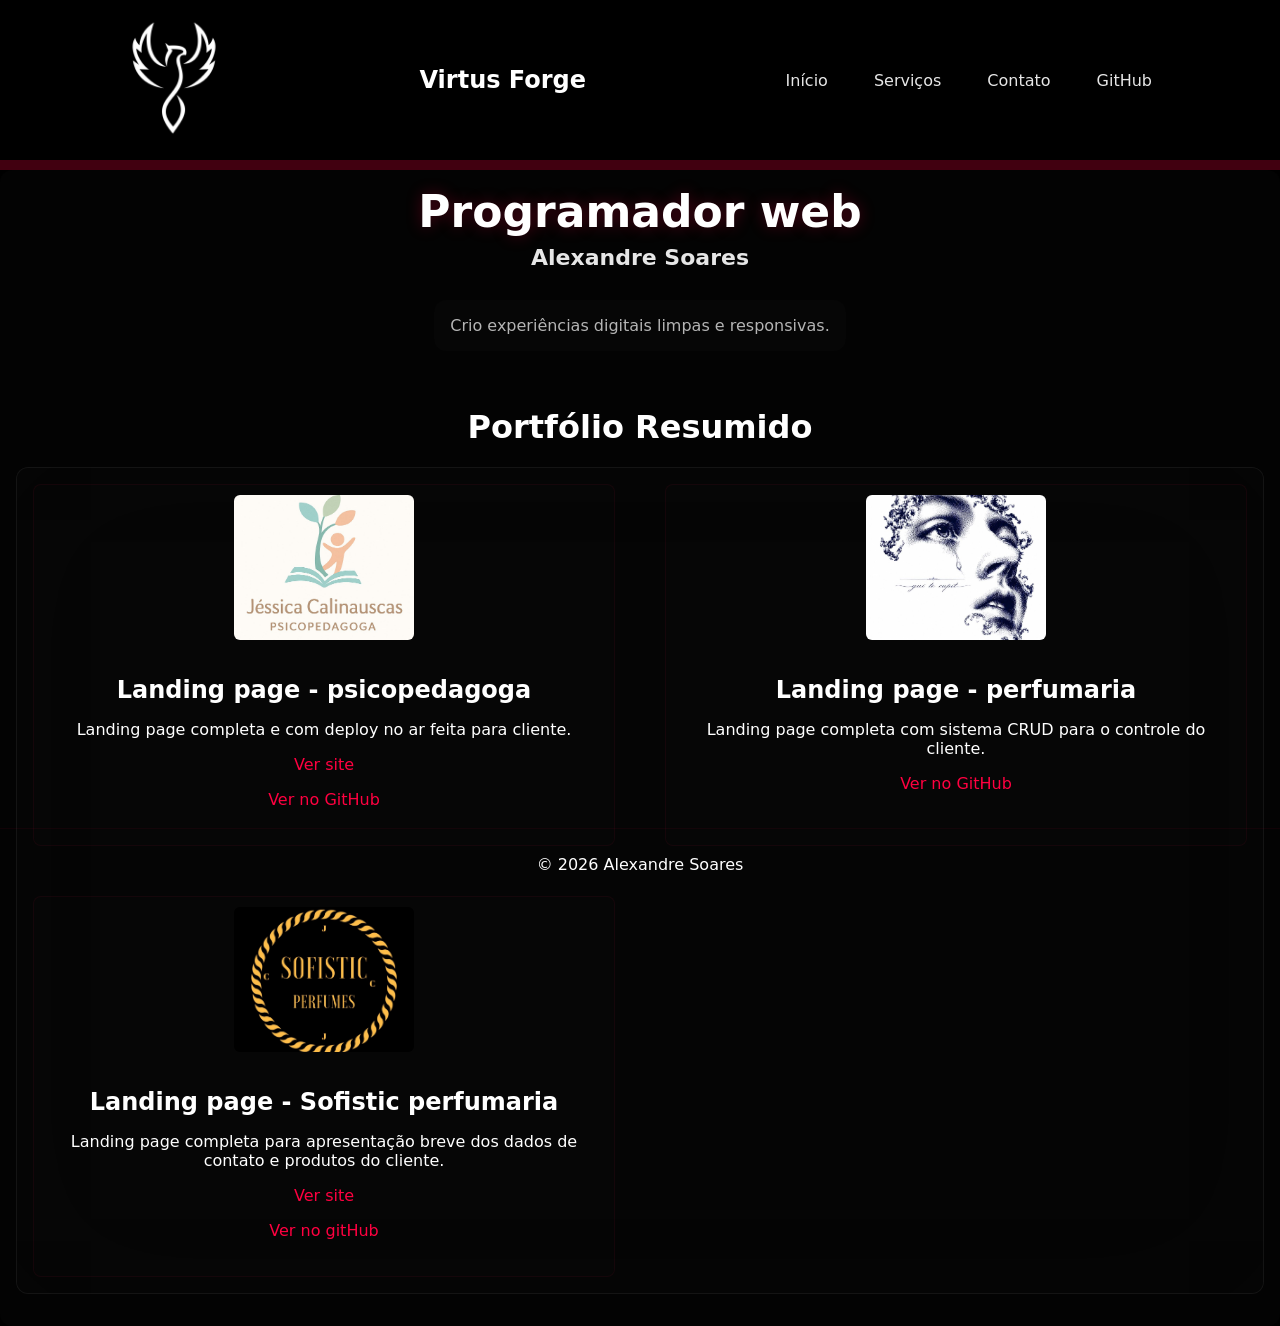
==== commit 8b6fc2bc: "Adição de um novo projeto no portfólio e alteração do doínio no readme" ====
--- a/index.html
+++ b/index.html
@@ -4,6 +4,7 @@
   <meta charset="utf-8">
   <meta name="viewport" content="width=device-width, initial-scale=1">
   <title>Programador Web</title>
+  <link rel="icon" type="image/png" href="img/logoVirtusForge.png">
   <link rel="stylesheet" href="css/styles.css">
   <script>
 
@@ -48,15 +49,28 @@
       </article>
 
       <article class="project">
-    <div class="thumb">
-      <img src="img/logo-projeto2.jpg" alt="Logo do projeto - Perfumaria">
-    </div>
-    <div class="project-content">
-      <h2>Landing page - perfumaria</h2>
-      <p>Landing page completa com sistema CRUD para o controle do cliente.</p>
-      <p><a href="https://github.com/cl3af/perfumaria-Fidelius">Ver no GitHub</a></p>
-    </div>
-  </article>
+        <div class="thumb">
+          <img src="img/logo-projeto2.jpg" alt="Logo do projeto - Perfumaria">
+        </div>
+        <div class="project-content">
+          <h2>Landing page - perfumaria</h2>
+          <p>Landing page completa com sistema CRUD para o controle do cliente.</p>
+          <p><a href="https://github.com/cl3af/perfumaria-Fidelius">Ver no GitHub</a></p>
+        </div>
+      </article>
+
+      <article class="project">
+        <div class="thumb">
+          <img src="img/logo-projeto3.jpg" alt="Logo do projeto - Perfumaria">
+        </div>
+        <div class="project-content">
+          <h2>Landing page - Sofistic perfumaria</h2>
+          <p>Landing page completa para apresentação breve dos dados de contato e produtos do cliente.</p>
+          <p><a href="https://sofistic.pages.dev">Ver site</a></p>
+          <p><a href="https://github.com/cl3af/Sofistic">Ver no gitHub</a></p>
+        </div>
+      </article>
+
     </section>
 
     
--- a/css/styles.css
+++ b/css/styles.css
@@ -128,6 +128,10 @@
 /*CONTAINER*/
 
 .container {
+  display: flex;
+  flex-direction: column;
+  justify-content: center;
+  align-items: center;
   max-width: 1100px;
   margin: 0px auto;
   padding: 0 20px;
@@ -230,7 +234,6 @@
   overflow: hidden;
 
   color: #000;
-  font-weight: 700;
 
   border-radius: 6px;
 
@@ -239,7 +242,7 @@
 
 .thumb img {
   width: 100%;
-  height: 165%;
+  height: 100%;
   object-fit: cover;
 }
 
@@ -342,7 +345,7 @@
 
   .thumb {
     width: 180px;
-    height: 120px;
+    height: 145px;
   }
 
 }
@@ -350,6 +353,11 @@
 /*MOBILE*/
 
 @media (max-width: 640px) {
+
+    .thumb {
+    width: 180px;
+    height: 145px;
+  }
 
   .mobile-nav{
     display:flex;
@@ -466,11 +474,6 @@
 
 }
 
-  .logo {
-  width: 150px; 
-  height: 150px;
-}
-
   .nav {
     display: flex; 
     justify-content: center;
@@ -494,7 +497,7 @@
   }
 
   .hero {
-    min-height: 10vh;
+    min-height: 5vh;
     padding: 0px;
   }
 
@@ -528,7 +531,7 @@
   .project-content,
   .github-info,
   .services-list li {
-    padding: 12px;
+    padding: 5px;
     border-radius: 10px;
   }
 
